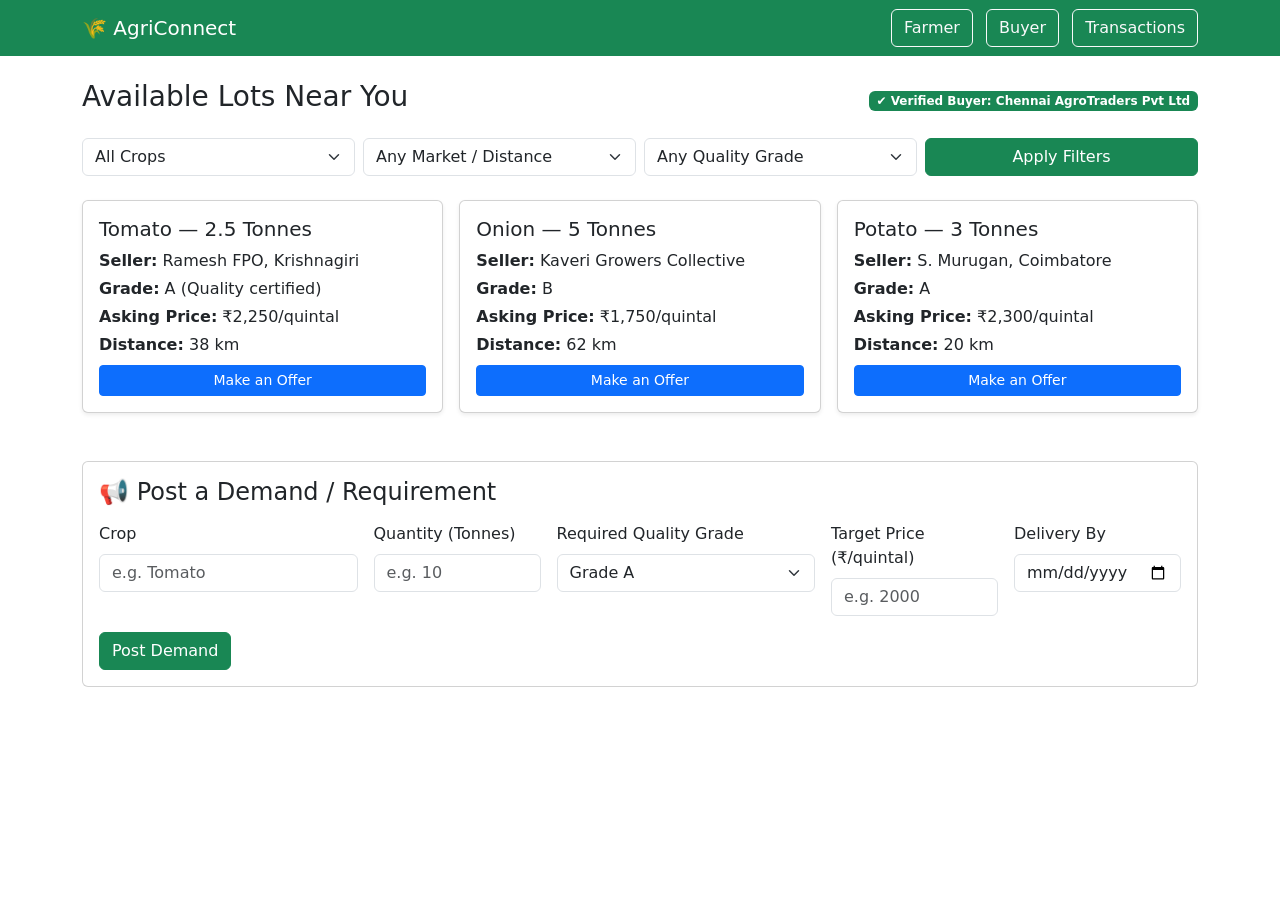
==== buyer.html @ f77b3a07 "add chatbot prototype" ====
<!DOCTYPE html>
<html lang="en">
<head>
<meta charset="UTF-8">
<meta name="viewport" content="width=device-width, initial-scale=1.0">
<title>Buyer Dashboard - AgriConnect</title>
<link href="https://cdn.jsdelivr.net/npm/bootstrap@5.3.3/dist/css/bootstrap.min.css" rel="stylesheet">
<link rel="stylesheet" href="css/style.css">
</head>
<body>

<nav class="navbar navbar-expand-lg navbar-dark bg-success">
  <div class="container">
    <a class="navbar-brand" href="index.html">🌾 AgriConnect</a>
    <div>
      <a class="btn btn-outline-light me-2" href="farmer.html">Farmer</a>
      <a class="btn btn-outline-light me-2" href="buyer.html">Buyer</a>
      <a class="btn btn-outline-light" href="transaction.html">Transactions</a>
    </div>
  </div>
</nav>

<div class="container mt-4">

  <div class="d-flex justify-content-between align-items-center mb-3">
    <h3>Available Lots Near You</h3>
    <span class="badge bg-success">✔ Verified Buyer: Chennai AgroTraders Pvt Ltd</span>
  </div>

  <!-- Filters -->
  <div class="row g-2 mb-4">
    <div class="col-md-3">
      <select class="form-select">
        <option selected>All Crops</option>
        <option>Tomato</option>
        <option>Onion</option>
        <option>Potato</option>
      </select>
    </div>
    <div class="col-md-3">
      <select class="form-select">
        <option selected>Any Market / Distance</option>
        <option>Within 25 km</option>
        <option>Within 50 km</option>
        <option>Within 100 km</option>
      </select>
    </div>
    <div class="col-md-3">
      <select class="form-select">
        <option selected>Any Quality Grade</option>
        <option>Grade A</option>
        <option>Grade B</option>
        <option>Grade C</option>
      </select>
    </div>
    <div class="col-md-3">
      <button class="btn btn-success w-100">Apply Filters</button>
    </div>
  </div>

  <!-- Available lots -->
  <div class="row g-3">

    <div class="col-md-4">
      <div class="card shadow-sm">
        <div class="card-body">
          <h5 class="card-title">Tomato — 2.5 Tonnes</h5>
          <p class="card-text mb-1"><strong>Seller:</strong> Ramesh FPO, Krishnagiri</p>
          <p class="card-text mb-1"><strong>Grade:</strong> A (Quality certified)</p>
          <p class="card-text mb-1"><strong>Asking Price:</strong> ₹2,250/quintal</p>
          <p class="card-text mb-2"><strong>Distance:</strong> 38 km</p>
          <a href="transaction.html" class="btn btn-primary btn-sm w-100">Make an Offer</a>
        </div>
      </div>
    </div>

    <div class="col-md-4">
      <div class="card shadow-sm">
        <div class="card-body">
          <h5 class="card-title">Onion — 5 Tonnes</h5>
          <p class="card-text mb-1"><strong>Seller:</strong> Kaveri Growers Collective</p>
          <p class="card-text mb-1"><strong>Grade:</strong> B</p>
          <p class="card-text mb-1"><strong>Asking Price:</strong> ₹1,750/quintal</p>
          <p class="card-text mb-2"><strong>Distance:</strong> 62 km</p>
          <a href="transaction.html" class="btn btn-primary btn-sm w-100">Make an Offer</a>
        </div>
      </div>
    </div>

    <div class="col-md-4">
      <div class="card shadow-sm">
        <div class="card-body">
          <h5 class="card-title">Potato — 3 Tonnes</h5>
          <p class="card-text mb-1"><strong>Seller:</strong> S. Murugan, Coimbatore</p>
          <p class="card-text mb-1"><strong>Grade:</strong> A</p>
          <p class="card-text mb-1"><strong>Asking Price:</strong> ₹2,300/quintal</p>
          <p class="card-text mb-2"><strong>Distance:</strong> 20 km</p>
          <a href="transaction.html" class="btn btn-primary btn-sm w-100">Make an Offer</a>
        </div>
      </div>
    </div>

  </div>

  <!-- Post a demand -->
  <div class="card mt-5 mb-5">
    <div class="card-body">
      <h4 class="card-title mb-3">📢 Post a Demand / Requirement</h4>
      <form>
        <div class="row g-3">
          <div class="col-md-3">
            <label class="form-label">Crop</label>
            <input type="text" class="form-control" placeholder="e.g. Tomato">
          </div>
          <div class="col-md-2">
            <label class="form-label">Quantity (Tonnes)</label>
            <input type="number" class="form-control" placeholder="e.g. 10">
          </div>
          <div class="col-md-3">
            <label class="form-label">Required Quality Grade</label>
            <select class="form-select">
              <option>Grade A</option>
              <option>Grade B</option>
              <option>Any</option>
            </select>
          </div>
          <div class="col-md-2">
            <label class="form-label">Target Price (₹/quintal)</label>
            <input type="number" class="form-control" placeholder="e.g. 2000">
          </div>
          <div class="col-md-2">
            <label class="form-label">Delivery By</label>
            <input type="date" class="form-control">
          </div>
        </div>
        <button type="submit" class="btn btn-success mt-3">Post Demand</button>
      </form>
    </div>
  </div>

</div>

<script src="https://cdn.jsdelivr.net/npm/bootstrap@5.3.3/dist/js/bootstrap.bundle.min.js"></script>
</body>
</html>
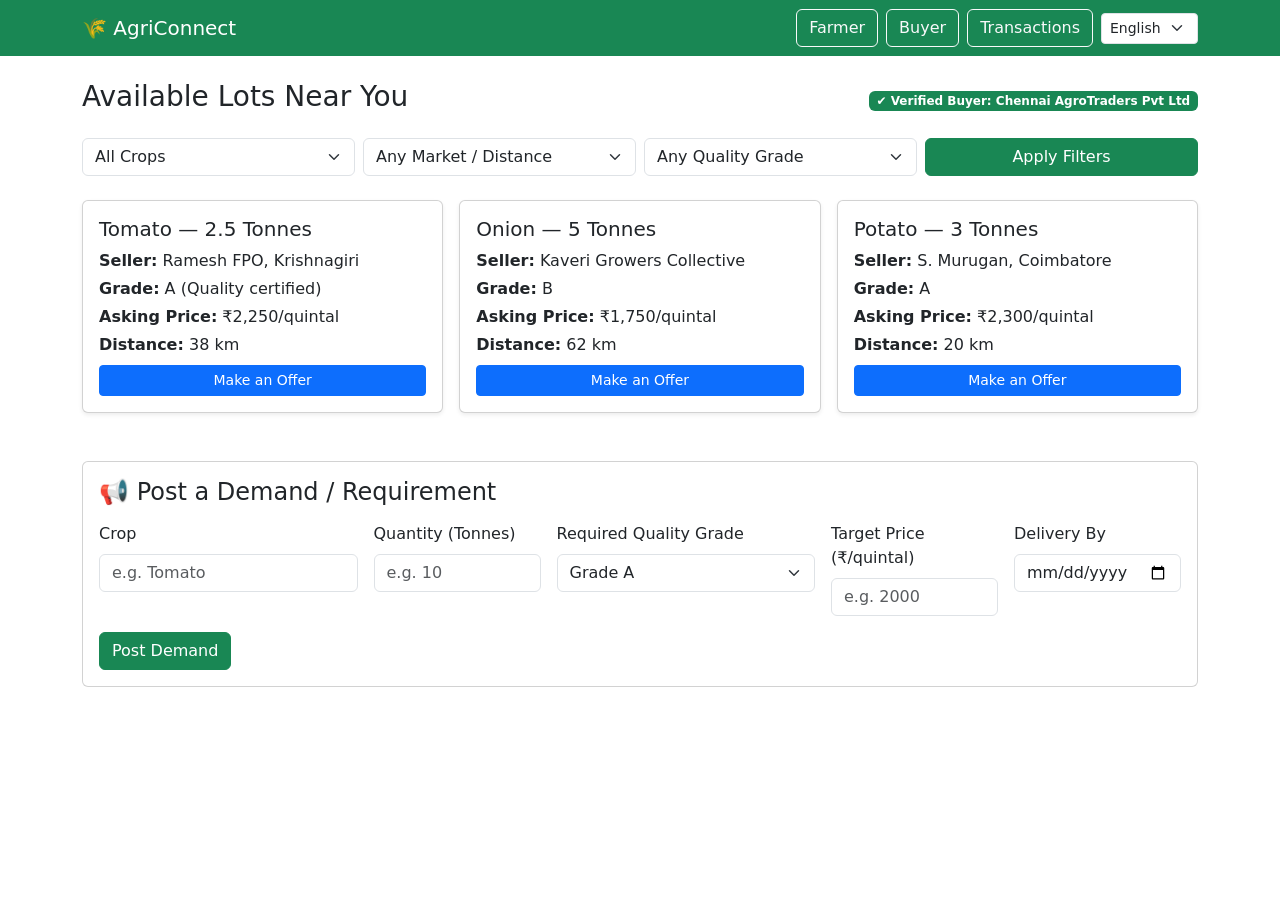
==== commit 3b54889b: "fix language switcher filename and add placeholder support" ====
--- a/buyer.html
+++ b/buyer.html
@@ -12,10 +12,15 @@
 <nav class="navbar navbar-expand-lg navbar-dark bg-success">
   <div class="container">
     <a class="navbar-brand" href="index.html">🌾 AgriConnect</a>
-    <div>
-      <a class="btn btn-outline-light me-2" href="farmer.html">Farmer</a>
-      <a class="btn btn-outline-light me-2" href="buyer.html">Buyer</a>
-      <a class="btn btn-outline-light" href="transaction.html">Transactions</a>
+    <div class="d-flex align-items-center">
+      <a class="btn btn-outline-light me-2" href="farmer.html" data-lang-key="farmer">Farmer</a>
+      <a class="btn btn-outline-light me-2" href="buyer.html" data-lang-key="buyer">Buyer</a>
+      <a class="btn btn-outline-light me-2" href="transaction.html" data-lang-key="viewTransactions">Transactions</a>
+      <select id="langSwitcher" class="form-select form-select-sm w-auto" onchange="loadLanguage(this.value)">
+        <option value="en">English</option>
+        <option value="hi">हिंदी</option>
+        <option value="ta">தமிழ்</option>
+      </select>
     </div>
   </div>
 </nav>
@@ -23,7 +28,7 @@
 <div class="container mt-4">
 
   <div class="d-flex justify-content-between align-items-center mb-3">
-    <h3>Available Lots Near You</h3>
+    <h3 data-lang-key="availableLotsNearYou">Available Lots Near You</h3>
     <span class="badge bg-success">✔ Verified Buyer: Chennai AgroTraders Pvt Ltd</span>
   </div>
 
@@ -31,30 +36,30 @@
   <div class="row g-2 mb-4">
     <div class="col-md-3">
       <select class="form-select">
-        <option selected>All Crops</option>
-        <option>Tomato</option>
-        <option>Onion</option>
-        <option>Potato</option>
+        <option selected data-lang-key="allCrops">All Crops</option>
+        <option data-lang-key="tomato">Tomato</option>
+        <option data-lang-key="onion">Onion</option>
+        <option data-lang-key="potato">Potato</option>
       </select>
     </div>
     <div class="col-md-3">
       <select class="form-select">
-        <option selected>Any Market / Distance</option>
-        <option>Within 25 km</option>
-        <option>Within 50 km</option>
-        <option>Within 100 km</option>
+        <option selected data-lang-key="anyMarketDistance">Any Market / Distance</option>
+        <option data-lang-key="within25">Within 25 km</option>
+        <option data-lang-key="within50">Within 50 km</option>
+        <option data-lang-key="within100">Within 100 km</option>
       </select>
     </div>
     <div class="col-md-3">
       <select class="form-select">
-        <option selected>Any Quality Grade</option>
-        <option>Grade A</option>
-        <option>Grade B</option>
-        <option>Grade C</option>
+        <option selected data-lang-key="anyQualityGrade">Any Quality Grade</option>
+        <option data-lang-key="gradeALabel">Grade A</option>
+        <option data-lang-key="gradeBLabel">Grade B</option>
+        <option data-lang-key="gradeCLabel">Grade C</option>
       </select>
     </div>
     <div class="col-md-3">
-      <button class="btn btn-success w-100">Apply Filters</button>
+      <button class="btn btn-success w-100" data-lang-key="applyFilters">Apply Filters</button>
     </div>
   </div>
 
@@ -65,11 +70,11 @@
       <div class="card shadow-sm">
         <div class="card-body">
           <h5 class="card-title">Tomato — 2.5 Tonnes</h5>
-          <p class="card-text mb-1"><strong>Seller:</strong> Ramesh FPO, Krishnagiri</p>
-          <p class="card-text mb-1"><strong>Grade:</strong> A (Quality certified)</p>
-          <p class="card-text mb-1"><strong>Asking Price:</strong> ₹2,250/quintal</p>
-          <p class="card-text mb-2"><strong>Distance:</strong> 38 km</p>
-          <a href="transaction.html" class="btn btn-primary btn-sm w-100">Make an Offer</a>
+          <p class="card-text mb-1"><strong data-lang-key="sellerLabel">Seller:</strong> Ramesh FPO, Krishnagiri</p>
+          <p class="card-text mb-1"><strong data-lang-key="gradeLabel">Grade:</strong> A (Quality certified)</p>
+          <p class="card-text mb-1"><strong data-lang-key="askingPriceLabel">Asking Price:</strong> ₹2,250/quintal</p>
+          <p class="card-text mb-2"><strong data-lang-key="distanceLabel">Distance:</strong> 38 km</p>
+          <a href="transaction.html" class="btn btn-primary btn-sm w-100" data-lang-key="makeOffer">Make an Offer</a>
         </div>
       </div>
     </div>
@@ -78,11 +83,11 @@
       <div class="card shadow-sm">
         <div class="card-body">
           <h5 class="card-title">Onion — 5 Tonnes</h5>
-          <p class="card-text mb-1"><strong>Seller:</strong> Kaveri Growers Collective</p>
-          <p class="card-text mb-1"><strong>Grade:</strong> B</p>
-          <p class="card-text mb-1"><strong>Asking Price:</strong> ₹1,750/quintal</p>
-          <p class="card-text mb-2"><strong>Distance:</strong> 62 km</p>
-          <a href="transaction.html" class="btn btn-primary btn-sm w-100">Make an Offer</a>
+          <p class="card-text mb-1"><strong data-lang-key="sellerLabel">Seller:</strong> Kaveri Growers Collective</p>
+          <p class="card-text mb-1"><strong data-lang-key="gradeLabel">Grade:</strong> B</p>
+          <p class="card-text mb-1"><strong data-lang-key="askingPriceLabel">Asking Price:</strong> ₹1,750/quintal</p>
+          <p class="card-text mb-2"><strong data-lang-key="distanceLabel">Distance:</strong> 62 km</p>
+          <a href="transaction.html" class="btn btn-primary btn-sm w-100" data-lang-key="makeOffer">Make an Offer</a>
         </div>
       </div>
     </div>
@@ -91,11 +96,11 @@
       <div class="card shadow-sm">
         <div class="card-body">
           <h5 class="card-title">Potato — 3 Tonnes</h5>
-          <p class="card-text mb-1"><strong>Seller:</strong> S. Murugan, Coimbatore</p>
-          <p class="card-text mb-1"><strong>Grade:</strong> A</p>
-          <p class="card-text mb-1"><strong>Asking Price:</strong> ₹2,300/quintal</p>
-          <p class="card-text mb-2"><strong>Distance:</strong> 20 km</p>
-          <a href="transaction.html" class="btn btn-primary btn-sm w-100">Make an Offer</a>
+          <p class="card-text mb-1"><strong data-lang-key="sellerLabel">Seller:</strong> S. Murugan, Coimbatore</p>
+          <p class="card-text mb-1"><strong data-lang-key="gradeLabel">Grade:</strong> A</p>
+          <p class="card-text mb-1"><strong data-lang-key="askingPriceLabel">Asking Price:</strong> ₹2,300/quintal</p>
+          <p class="card-text mb-2"><strong data-lang-key="distanceLabel">Distance:</strong> 20 km</p>
+          <a href="transaction.html" class="btn btn-primary btn-sm w-100" data-lang-key="makeOffer">Make an Offer</a>
         </div>
       </div>
     </div>
@@ -105,35 +110,35 @@
   <!-- Post a demand -->
   <div class="card mt-5 mb-5">
     <div class="card-body">
-      <h4 class="card-title mb-3">📢 Post a Demand / Requirement</h4>
+      <h4 class="card-title mb-3" data-lang-key="postDemandTitle">📢 Post a Demand / Requirement</h4>
       <form>
         <div class="row g-3">
           <div class="col-md-3">
-            <label class="form-label">Crop</label>
+            <label class="form-label" data-lang-key="cropName">Crop</label>
             <input type="text" class="form-control" placeholder="e.g. Tomato">
           </div>
           <div class="col-md-2">
-            <label class="form-label">Quantity (Tonnes)</label>
+            <label class="form-label" data-lang-key="quantityTonnes">Quantity (Tonnes)</label>
             <input type="number" class="form-control" placeholder="e.g. 10">
           </div>
           <div class="col-md-3">
-            <label class="form-label">Required Quality Grade</label>
+            <label class="form-label" data-lang-key="requiredQualityGrade">Required Quality Grade</label>
             <select class="form-select">
-              <option>Grade A</option>
-              <option>Grade B</option>
-              <option>Any</option>
+              <option data-lang-key="gradeALabel">Grade A</option>
+              <option data-lang-key="gradeBLabel">Grade B</option>
+              <option data-lang-key="anyLabel">Any</option>
             </select>
           </div>
           <div class="col-md-2">
-            <label class="form-label">Target Price (₹/quintal)</label>
+            <label class="form-label" data-lang-key="targetPrice">Target Price (₹/quintal)</label>
             <input type="number" class="form-control" placeholder="e.g. 2000">
           </div>
           <div class="col-md-2">
-            <label class="form-label">Delivery By</label>
+            <label class="form-label" data-lang-key="deliveryBy">Delivery By</label>
             <input type="date" class="form-control">
           </div>
         </div>
-        <button type="submit" class="btn btn-success mt-3">Post Demand</button>
+        <button type="submit" class="btn btn-success mt-3" data-lang-key="postDemandBtn">Post Demand</button>
       </form>
     </div>
   </div>
@@ -141,5 +146,6 @@
 </div>
 
 <script src="https://cdn.jsdelivr.net/npm/bootstrap@5.3.3/dist/js/bootstrap.bundle.min.js"></script>
+<script src="js/language-switcher.js"></script>
 </body>
 </html>
